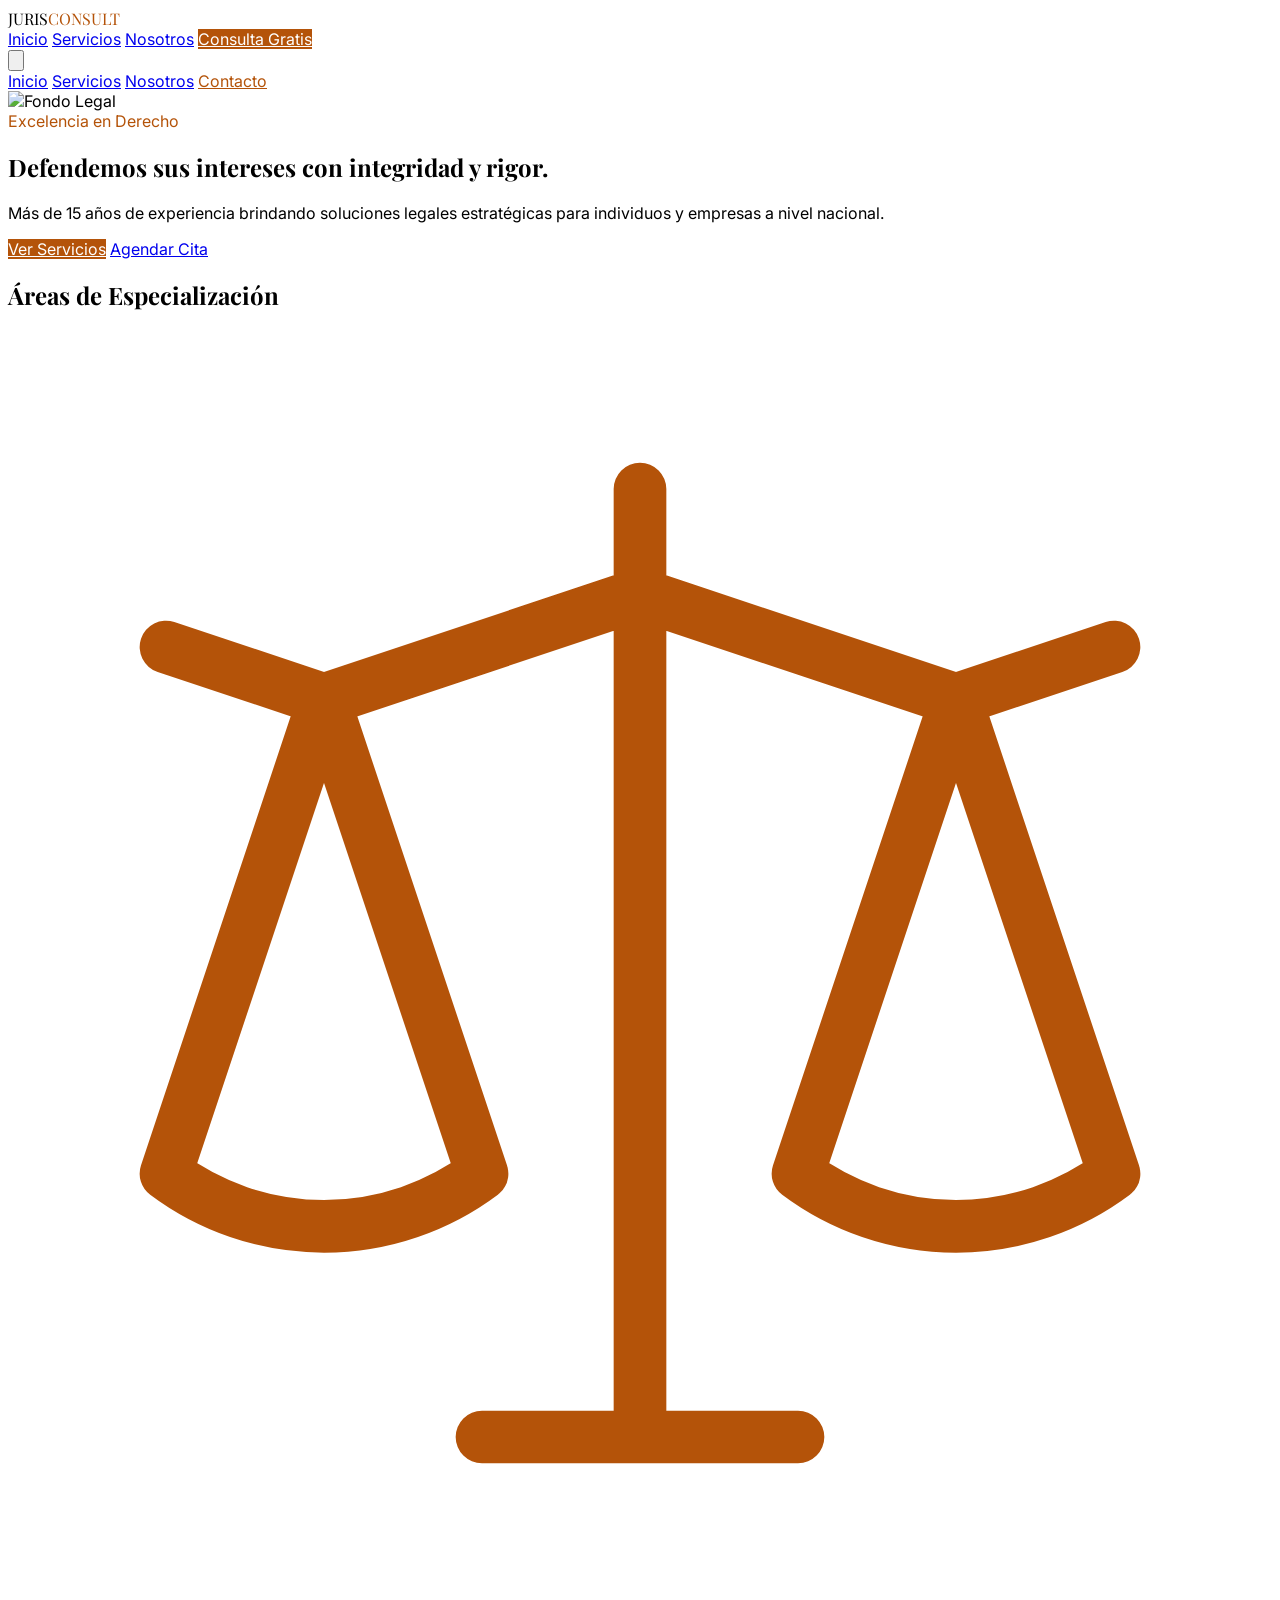
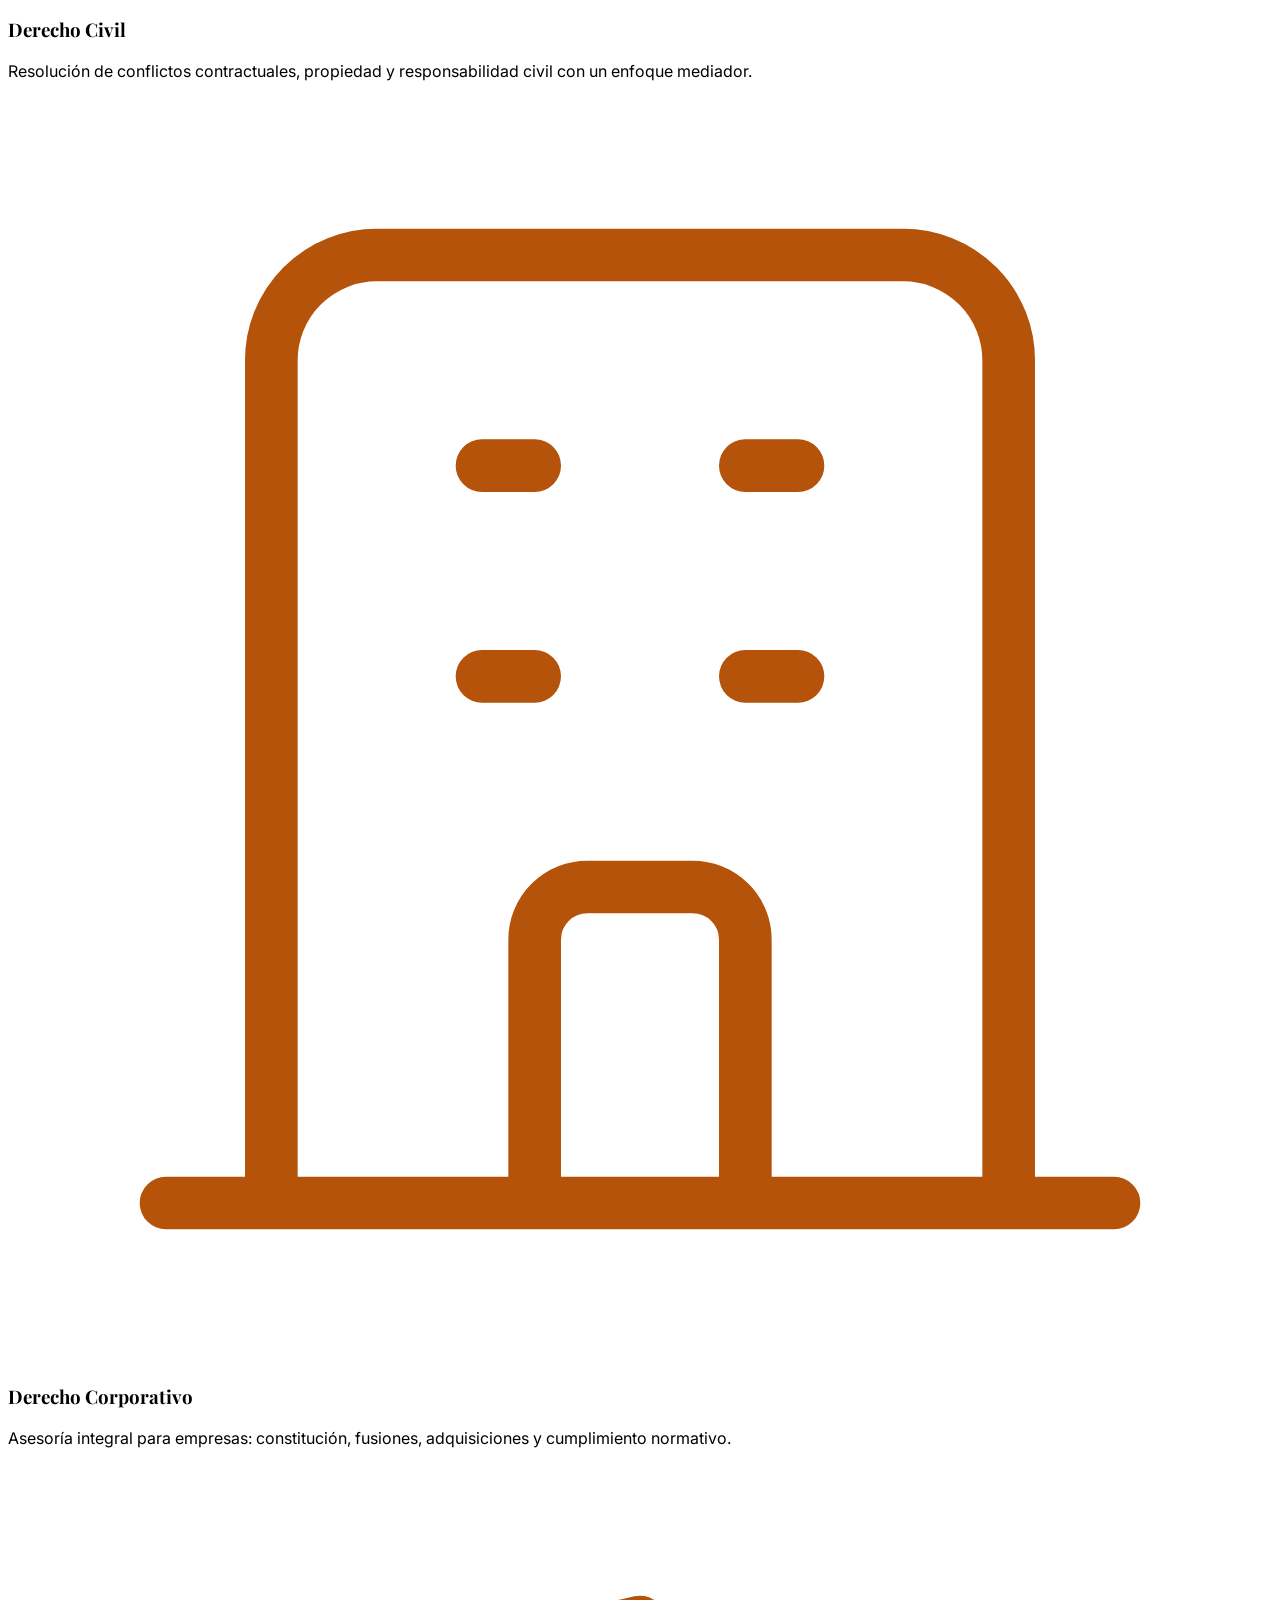
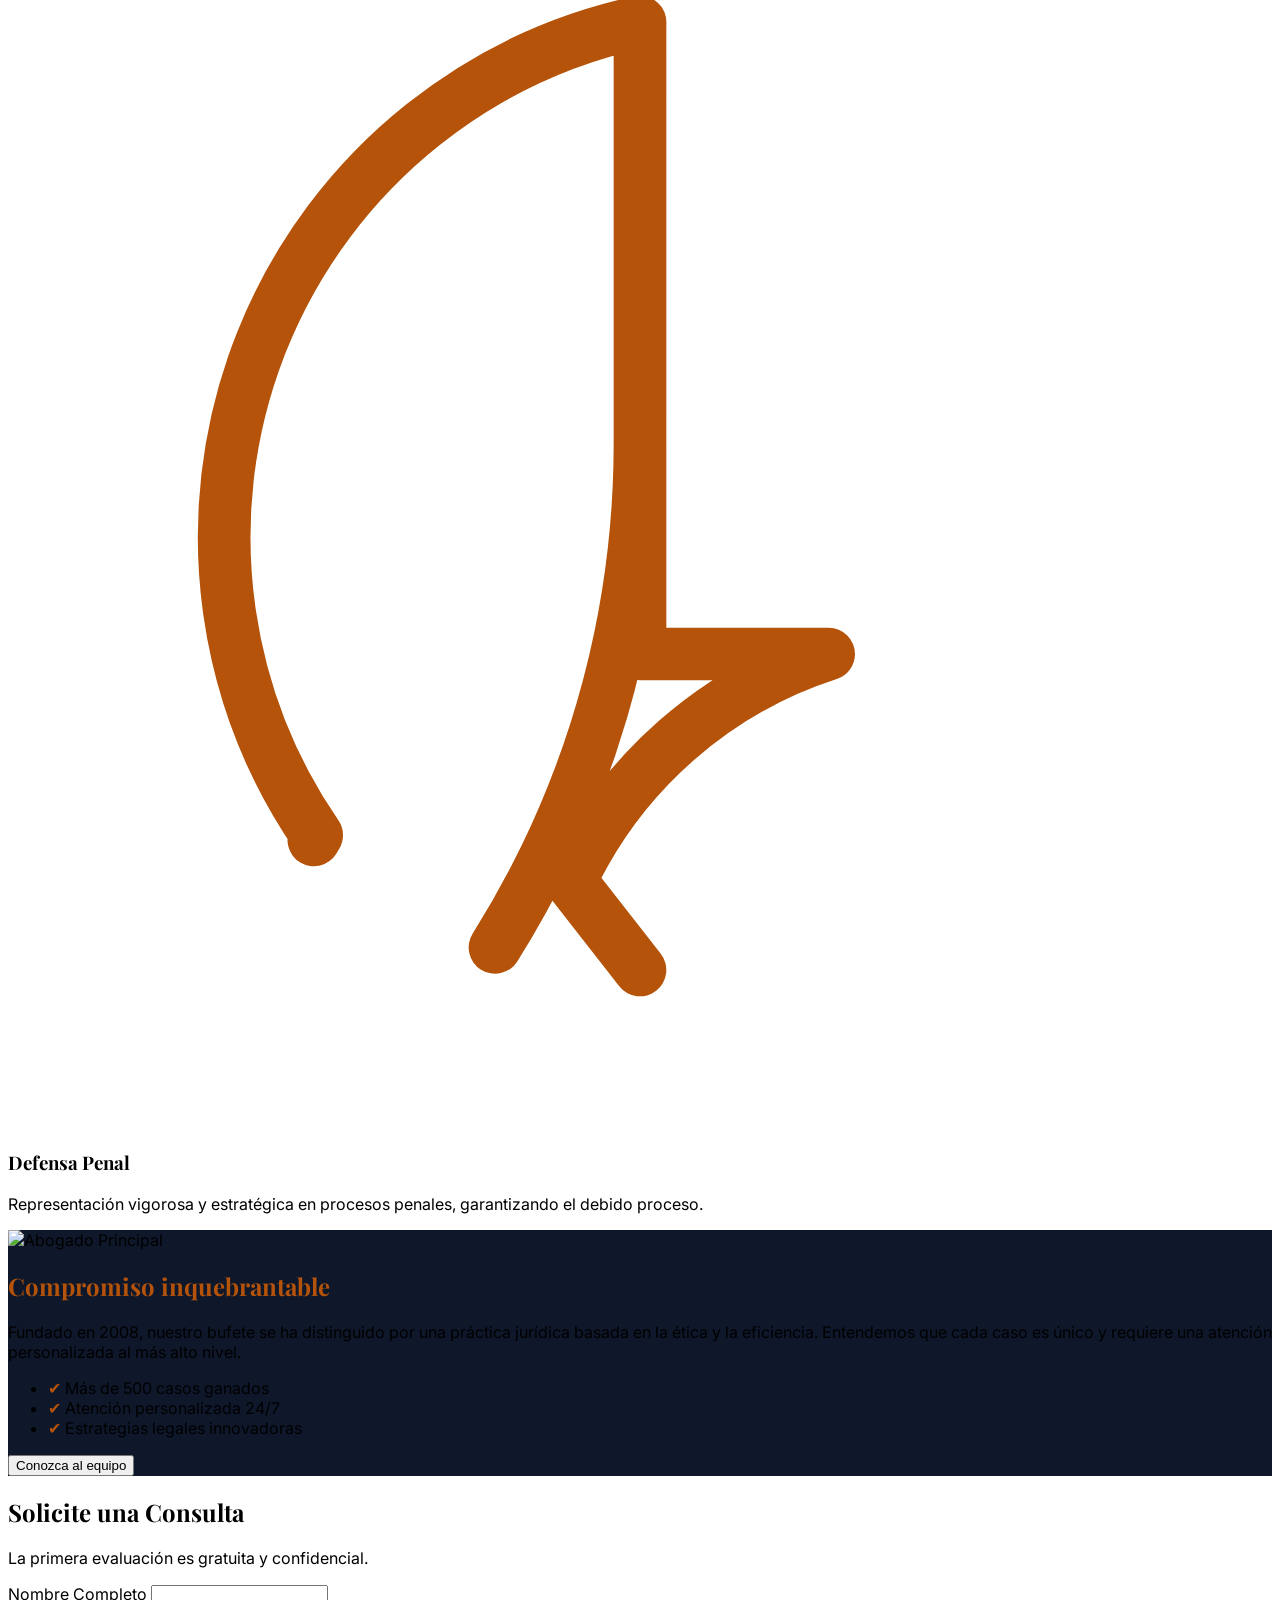
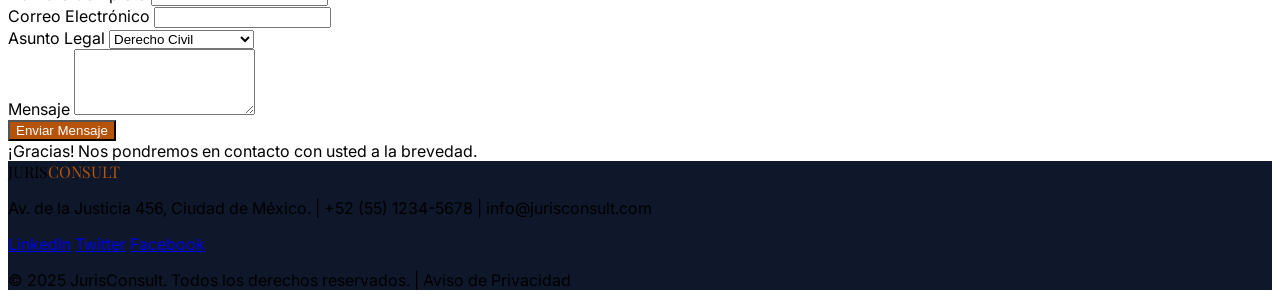
==== index.html @ 84e6ab0a "feat: add initial website for law firm with responsive design - Create homepage with hero section, s" ====
<!DOCTYPE html>
<html lang="es">
<head>
    <meta charset="UTF-8">
    <meta name="viewport" content="width=device-width, initial-scale=1.0">
    <title>JurisConsult - Bufete de Abogados</title>
    <script src="https://cdn.tailwindcss.com"></script>
    <link href="https://fonts.googleapis.com/css2?family=Playfair+Display:wght@400;700&family=Inter:wght@300;400;600&display=swap" rel="stylesheet">
    <style>
        :root {
            --primary: #0f172a;
            --accent: #b45309;
        }
        body {
            font-family: 'Inter', sans-serif;
            scroll-behavior: smooth;
        }
        h1, h2, h3, .font-serif {
            font-family: 'Playfair Display', serif;
        }
        .bg-navy { background-color: var(--primary); }
        .text-gold { color: var(--accent); }
        .border-gold { border-color: var(--accent); }
        .btn-gold {
            background-color: var(--accent);
            color: white;
            transition: all 0.3s ease;
        }
        .btn-gold:hover {
            background-color: #92400e;
            transform: translateY(-2px);
        }
        .nav-link {
            position: relative;
        }
        .nav-link::after {
            content: '';
            position: absolute;
            width: 0;
            height: 2px;
            bottom: -4px;
            left: 0;
            background-color: var(--accent);
            transition: width 0.3s ease;
        }
        .nav-link:hover::after {
            width: 100%;
        }
        .glass {
            background: rgba(255, 255, 255, 0.95);
            backdrop-filter: blur(10px);
        }
    </style>
</head>
<body class="bg-slate-50 text-slate-900">

    <!-- Navegación -->
    <nav class="fixed w-full z-50 glass shadow-sm border-b border-slate-200">
        <div class="max-w-7xl mx-auto px-4 sm:px-6 lg:px-8">
            <div class="flex justify-between h-20 items-center">
                <div class="flex-shrink-0 flex items-center">
                    <span class="text-2xl font-serif font-bold text-navy tracking-tight">JURIS<span class="text-gold">CONSULT</span></span>
                </div>
                <div class="hidden md:block">
                    <div class="ml-10 flex items-baseline space-x-8">
                        <a href="#inicio" class="nav-link text-navy font-semibold px-3 py-2 text-sm uppercase tracking-wider">Inicio</a>
                        <a href="#servicios" class="nav-link text-navy font-semibold px-3 py-2 text-sm uppercase tracking-wider">Servicios</a>
                        <a href="#nosotros" class="nav-link text-navy font-semibold px-3 py-2 text-sm uppercase tracking-wider">Nosotros</a>
                        <a href="#contacto" class="btn-gold px-6 py-2 rounded-sm text-sm font-bold uppercase tracking-widest shadow-lg">Consulta Gratis</a>
                    </div>
                </div>
                <div class="md:hidden">
                    <button id="mobile-menu-button" class="text-navy focus:outline-none">
                        <svg class="h-6 w-6" fill="none" viewBox="0 0 24 24" stroke="currentColor">
                            <path stroke-linecap="round" stroke-linejoin="round" stroke-width="2" d="4 6h16M4 12h16m-7 6h7" />
                        </svg>
                    </button>
                </div>
            </div>
        </div>
        <!-- Menú Móvil -->
        <div id="mobile-menu" class="hidden md:hidden bg-white border-t border-slate-200 px-4 py-4 space-y-2">
            <a href="#inicio" class="block px-3 py-2 text-navy font-semibold">Inicio</a>
            <a href="#servicios" class="block px-3 py-2 text-navy font-semibold">Servicios</a>
            <a href="#nosotros" class="block px-3 py-2 text-navy font-semibold">Nosotros</a>
            <a href="#contacto" class="block px-3 py-2 text-gold font-bold">Contacto</a>
        </div>
    </nav>

    <!-- Sección Hero -->
    <section id="inicio" class="relative h-screen flex items-center pt-20 overflow-hidden">
        <div class="absolute inset-0 z-0">
            <img src="https://images.unsplash.com/photo-1589829545856-d10d557cf95f?auto=format&fit=crop&q=80&w=2000" 
                 alt="Fondo Legal" class="w-full h-full object-cover opacity-20 grayscale">
            <div class="absolute inset-0 bg-gradient-to-r from-slate-50 via-slate-50 to-transparent"></div>
        </div>
        
        <div class="max-w-7xl mx-auto px-4 sm:px-6 lg:px-8 relative z-10">
            <div class="max-w-2xl">
                <span class="text-gold font-bold uppercase tracking-widest text-sm mb-4 block">Excelencia en Derecho</span>
                <h1 class="text-5xl md:text-7xl font-serif text-navy mb-6 leading-tight">Defendemos sus intereses con <span class="italic">integridad</span> y rigor.</h1>
                <p class="text-lg text-slate-600 mb-8 leading-relaxed">
                    Más de 15 años de experiencia brindando soluciones legales estratégicas para individuos y empresas a nivel nacional.
                </p>
                <div class="flex space-x-4">
                    <a href="#servicios" class="btn-gold px-8 py-4 rounded-sm font-bold shadow-xl">Ver Servicios</a>
                    <a href="#contacto" class="border border-navy text-navy px-8 py-4 rounded-sm font-bold hover:bg-navy hover:text-white transition-all">Agendar Cita</a>
                </div>
            </div>
        </div>
    </section>

    <!-- Sección de Servicios -->
    <section id="servicios" class="py-24 bg-white">
        <div class="max-w-7xl mx-auto px-4 sm:px-6 lg:px-8">
            <div class="text-center mb-20">
                <h2 class="text-4xl font-serif text-navy mb-4">Áreas de Especialización</h2>
                <div class="h-1 w-20 bg-gold mx-auto"></div>
            </div>

            <div class="grid md:grid-cols-3 gap-8">
                <!-- Servicio 1 -->
                <div class="p-8 border border-slate-100 hover:shadow-2xl transition-shadow bg-slate-50 group">
                    <div class="text-gold mb-6 group-hover:scale-110 transition-transform duration-300">
                        <svg class="w-12 h-12" fill="none" stroke="currentColor" viewBox="0 0 24 24"><path stroke-linecap="round" stroke-linejoin="round" stroke-width="1" d="M3 6l3 1m0 0l-3 9a5.002 5.002 0 006.001 0M6 7l3 9M6 7l6-2m6 2l3-1m-3 1l-3 9a5.002 5.002 0 006.001 0M18 7l3 9m-3-9l-6-2m0-2v2m0 16V5m0 16H9m3 0h3" /></svg>
                    </div>
                    <h3 class="text-xl font-serif font-bold text-navy mb-3">Derecho Civil</h3>
                    <p class="text-slate-600 leading-relaxed">Resolución de conflictos contractuales, propiedad y responsabilidad civil con un enfoque mediador.</p>
                </div>

                <!-- Servicio 2 -->
                <div class="p-8 border border-slate-100 hover:shadow-2xl transition-shadow bg-slate-50 group">
                    <div class="text-gold mb-6 group-hover:scale-110 transition-transform duration-300">
                        <svg class="w-12 h-12" fill="none" stroke="currentColor" viewBox="0 0 24 24"><path stroke-linecap="round" stroke-linejoin="round" stroke-width="1" d="M19 21V5a2 2 0 00-2-2H7a2 2 0 00-2 2v16m14 0h2m-2 0h-5m-9 0H3m2 0h5M9 7h1m-1 4h1m4-4h1m-1 4h1m-5 10v-5a1 1 0 011-1h2a1 1 0 011 1v5m-4 0h4" /></svg>
                    </div>
                    <h3 class="text-xl font-serif font-bold text-navy mb-3">Derecho Corporativo</h3>
                    <p class="text-slate-600 leading-relaxed">Asesoría integral para empresas: constitución, fusiones, adquisiciones y cumplimiento normativo.</p>
                </div>

                <!-- Servicio 3 -->
                <div class="p-8 border border-slate-100 hover:shadow-2xl transition-shadow bg-slate-50 group">
                    <div class="text-gold mb-6 group-hover:scale-110 transition-transform duration-300">
                        <svg class="w-12 h-12" fill="none" stroke="currentColor" viewBox="0 0 24 24"><path stroke-linecap="round" stroke-linejoin="round" stroke-width="1" d="M12 11c0 3.517-1.009 6.799-2.753 9.571m-3.44-2.04l.054-.09A10.003 10.003 0 0112 3v12m0 0h3.582a8.217 8.217 0 00-4.902 4.31L12 21" /></svg>
                    </div>
                    <h3 class="text-xl font-serif font-bold text-navy mb-3">Defensa Penal</h3>
                    <p class="text-slate-600 leading-relaxed">Representación vigorosa y estratégica en procesos penales, garantizando el debido proceso.</p>
                </div>
            </div>
        </div>
    </section>

    <!-- Sección Nosotros -->
    <section id="nosotros" class="py-24 bg-navy text-white overflow-hidden">
        <div class="max-w-7xl mx-auto px-4 sm:px-6 lg:px-8">
            <div class="flex flex-col md:flex-row items-center gap-16">
                <div class="md:w-1/2 relative">
                    <div class="absolute -top-4 -left-4 w-32 h-32 border-t-2 border-l-2 border-gold z-0"></div>
                    <img src="https://images.unsplash.com/photo-1560250097-0b93528c311a?auto=format&fit=crop&q=80&w=800" 
                         alt="Abogado Principal" class="relative z-10 w-full rounded-sm grayscale hover:grayscale-0 transition-all duration-700 shadow-2xl">
                    <div class="absolute -bottom-4 -right-4 w-32 h-32 border-b-2 border-r-2 border-gold z-0"></div>
                </div>
                <div class="md:w-1/2">
                    <h2 class="text-4xl font-serif mb-6 italic text-gold">Compromiso inquebrantable</h2>
                    <p class="text-lg text-slate-300 mb-6 leading-relaxed">
                        Fundado en 2008, nuestro bufete se ha distinguido por una práctica jurídica basada en la ética y la eficiencia. Entendemos que cada caso es único y requiere una atención personalizada al más alto nivel.
                    </p>
                    <ul class="space-y-4 mb-8">
                        <li class="flex items-center space-x-3">
                            <span class="text-gold">✔</span>
                            <span>Más de 500 casos ganados</span>
                        </li>
                        <li class="flex items-center space-x-3">
                            <span class="text-gold">✔</span>
                            <span>Atención personalizada 24/7</span>
                        </li>
                        <li class="flex items-center space-x-3">
                            <span class="text-gold">✔</span>
                            <span>Estrategias legales innovadoras</span>
                        </li>
                    </ul>
                    <button class="bg-gold text-white px-10 py-4 font-bold tracking-widest uppercase text-sm hover:bg-white hover:text-navy transition-colors">Conozca al equipo</button>
                </div>
            </div>
        </div>
    </section>

    <!-- Sección Contacto -->
    <section id="contacto" class="py-24 bg-slate-50">
        <div class="max-w-4xl mx-auto px-4 sm:px-6 lg:px-8">
            <div class="bg-white p-10 md:p-16 shadow-2xl rounded-sm border-t-4 border-gold">
                <div class="text-center mb-12">
                    <h2 class="text-3xl font-serif text-navy mb-2">Solicite una Consulta</h2>
                    <p class="text-slate-500 italic">La primera evaluación es gratuita y confidencial.</p>
                </div>
                <form id="contact-form" class="space-y-6">
                    <div class="grid md:grid-cols-2 gap-6">
                        <div>
                            <label class="block text-xs font-bold uppercase tracking-widest text-navy mb-2">Nombre Completo</label>
                            <input type="text" required class="w-full bg-slate-50 border-b border-slate-300 py-3 px-4 focus:outline-none focus:border-gold transition-colors">
                        </div>
                        <div>
                            <label class="block text-xs font-bold uppercase tracking-widest text-navy mb-2">Correo Electrónico</label>
                            <input type="email" required class="w-full bg-slate-50 border-b border-slate-300 py-3 px-4 focus:outline-none focus:border-gold transition-colors">
                        </div>
                    </div>
                    <div>
                        <label class="block text-xs font-bold uppercase tracking-widest text-navy mb-2">Asunto Legal</label>
                        <select class="w-full bg-slate-50 border-b border-slate-300 py-3 px-4 focus:outline-none focus:border-gold transition-colors appearance-none">
                            <option>Derecho Civil</option>
                            <option>Derecho Corporativo</option>
                            <option>Derecho Penal</option>
                            <option>Otros</option>
                        </select>
                    </div>
                    <div>
                        <label class="block text-xs font-bold uppercase tracking-widest text-navy mb-2">Mensaje</label>
                        <textarea rows="4" class="w-full bg-slate-50 border-b border-slate-300 py-3 px-4 focus:outline-none focus:border-gold transition-colors"></textarea>
                    </div>
                    <div class="text-center">
                        <button type="submit" class="btn-gold w-full md:w-auto px-12 py-4 font-bold uppercase tracking-widest">Enviar Mensaje</button>
                    </div>
                </form>
                <div id="success-msg" class="hidden mt-6 p-4 bg-green-50 text-green-700 text-center rounded">
                    ¡Gracias! Nos pondremos en contacto con usted a la brevedad.
                </div>
            </div>
        </div>
    </section>

    <!-- Footer -->
    <footer class="bg-navy py-12 border-t border-slate-800">
        <div class="max-w-7xl mx-auto px-4 sm:px-6 lg:px-8 text-center">
            <span class="text-xl font-serif font-bold text-white tracking-tight mb-4 block">JURIS<span class="text-gold">CONSULT</span></span>
            <p class="text-slate-500 text-sm mb-6">
                Av. de la Justicia 456, Ciudad de México. | +52 (55) 1234-5678 | info@jurisconsult.com
            </p>
            <div class="flex justify-center space-x-6 mb-8 text-slate-400">
                <a href="#" class="hover:text-gold transition-colors">LinkedIn</a>
                <a href="#" class="hover:text-gold transition-colors">Twitter</a>
                <a href="#" class="hover:text-gold transition-colors">Facebook</a>
            </div>
            <p class="text-slate-600 text-xs uppercase tracking-widest">
                © 2025 JurisConsult. Todos los derechos reservados. | Aviso de Privacidad
            </p>
        </div>
    </footer>

    <script>
        // Toggle menú móvil
        const btn = document.getElementById('mobile-menu-button');
        const menu = document.getElementById('mobile-menu');

        btn.addEventListener('click', () => {
            menu.classList.toggle('hidden');
        });

        // Simulación de envío de formulario
        document.getElementById('contact-form').addEventListener('submit', function(e) {
            e.preventDefault();
            this.classList.add('hidden');
            document.getElementById('success-msg').classList.remove('hidden');
        });

        // Cerrar menú móvil al hacer click en enlace
        document.querySelectorAll('#mobile-menu a').forEach(link => {
            link.addEventListener('click', () => {
                menu.classList.add('hidden');
            });
        });
    </script>
</body>
</html>
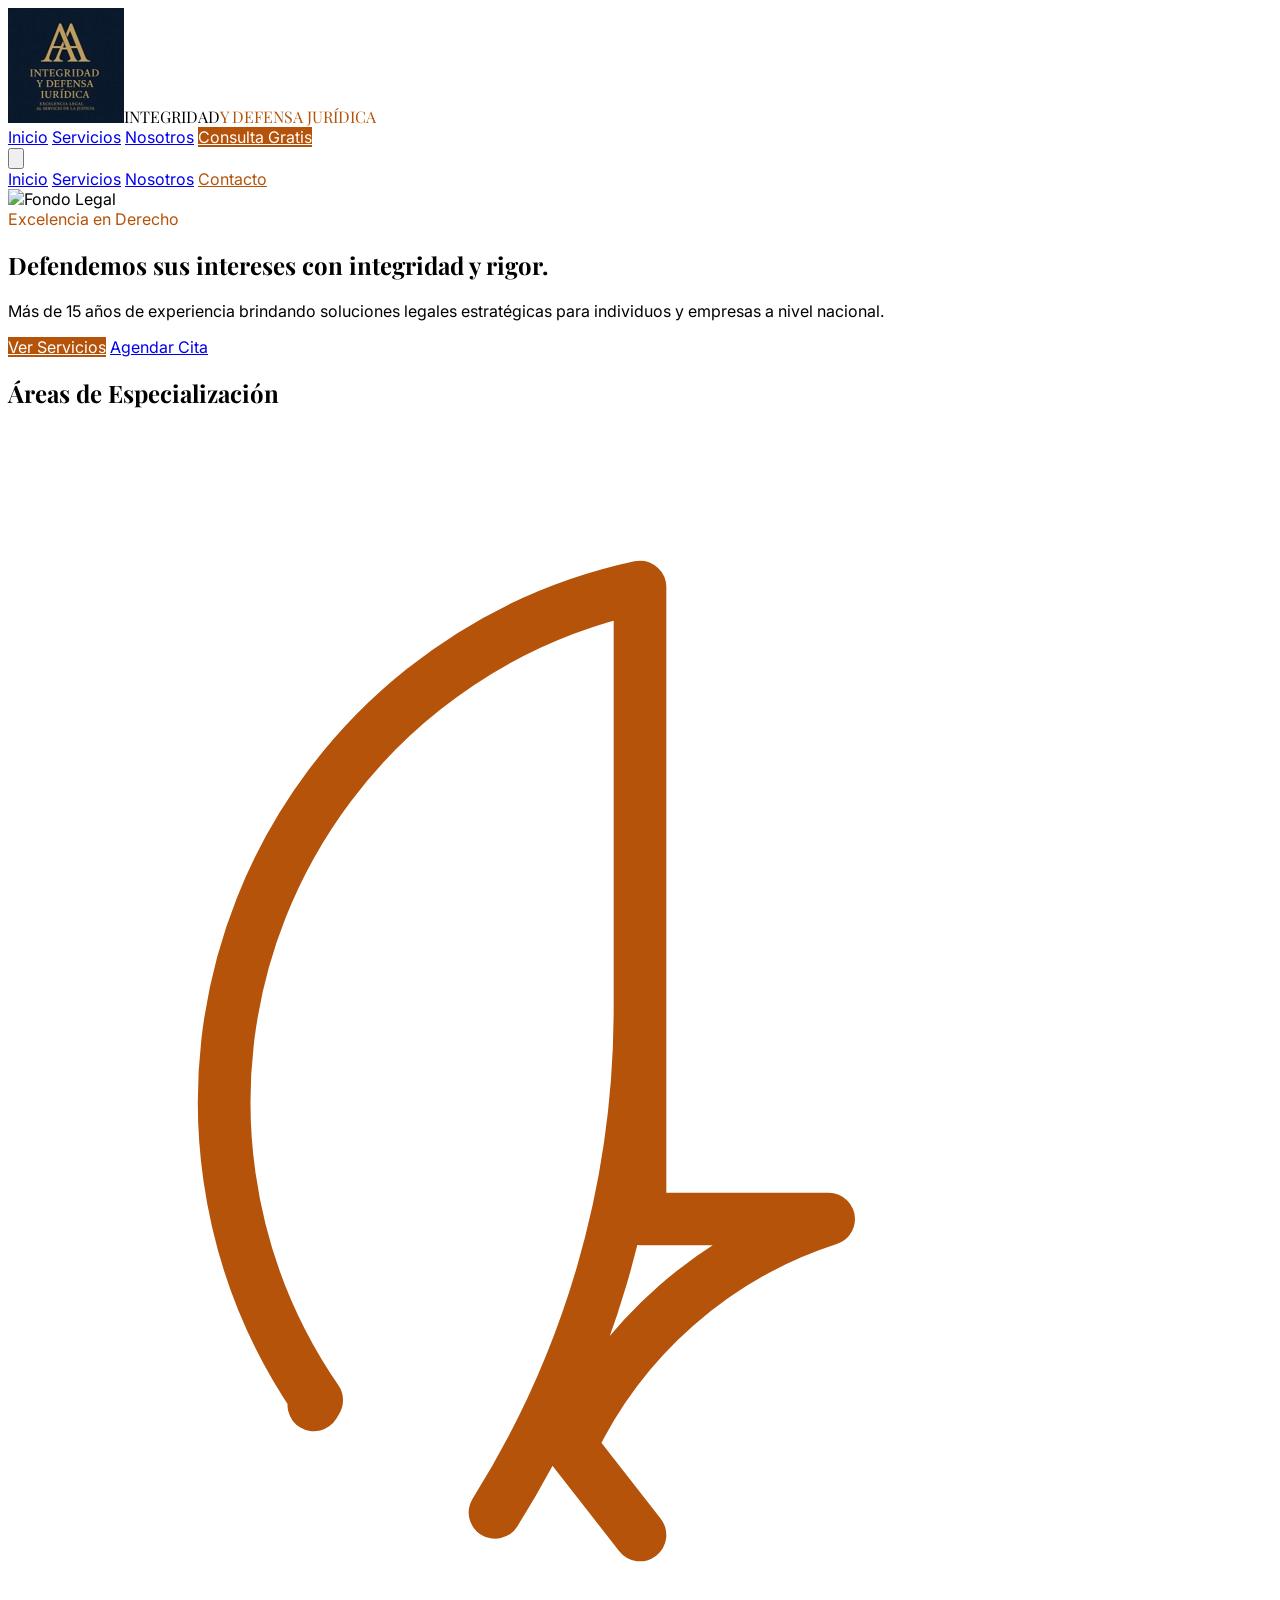
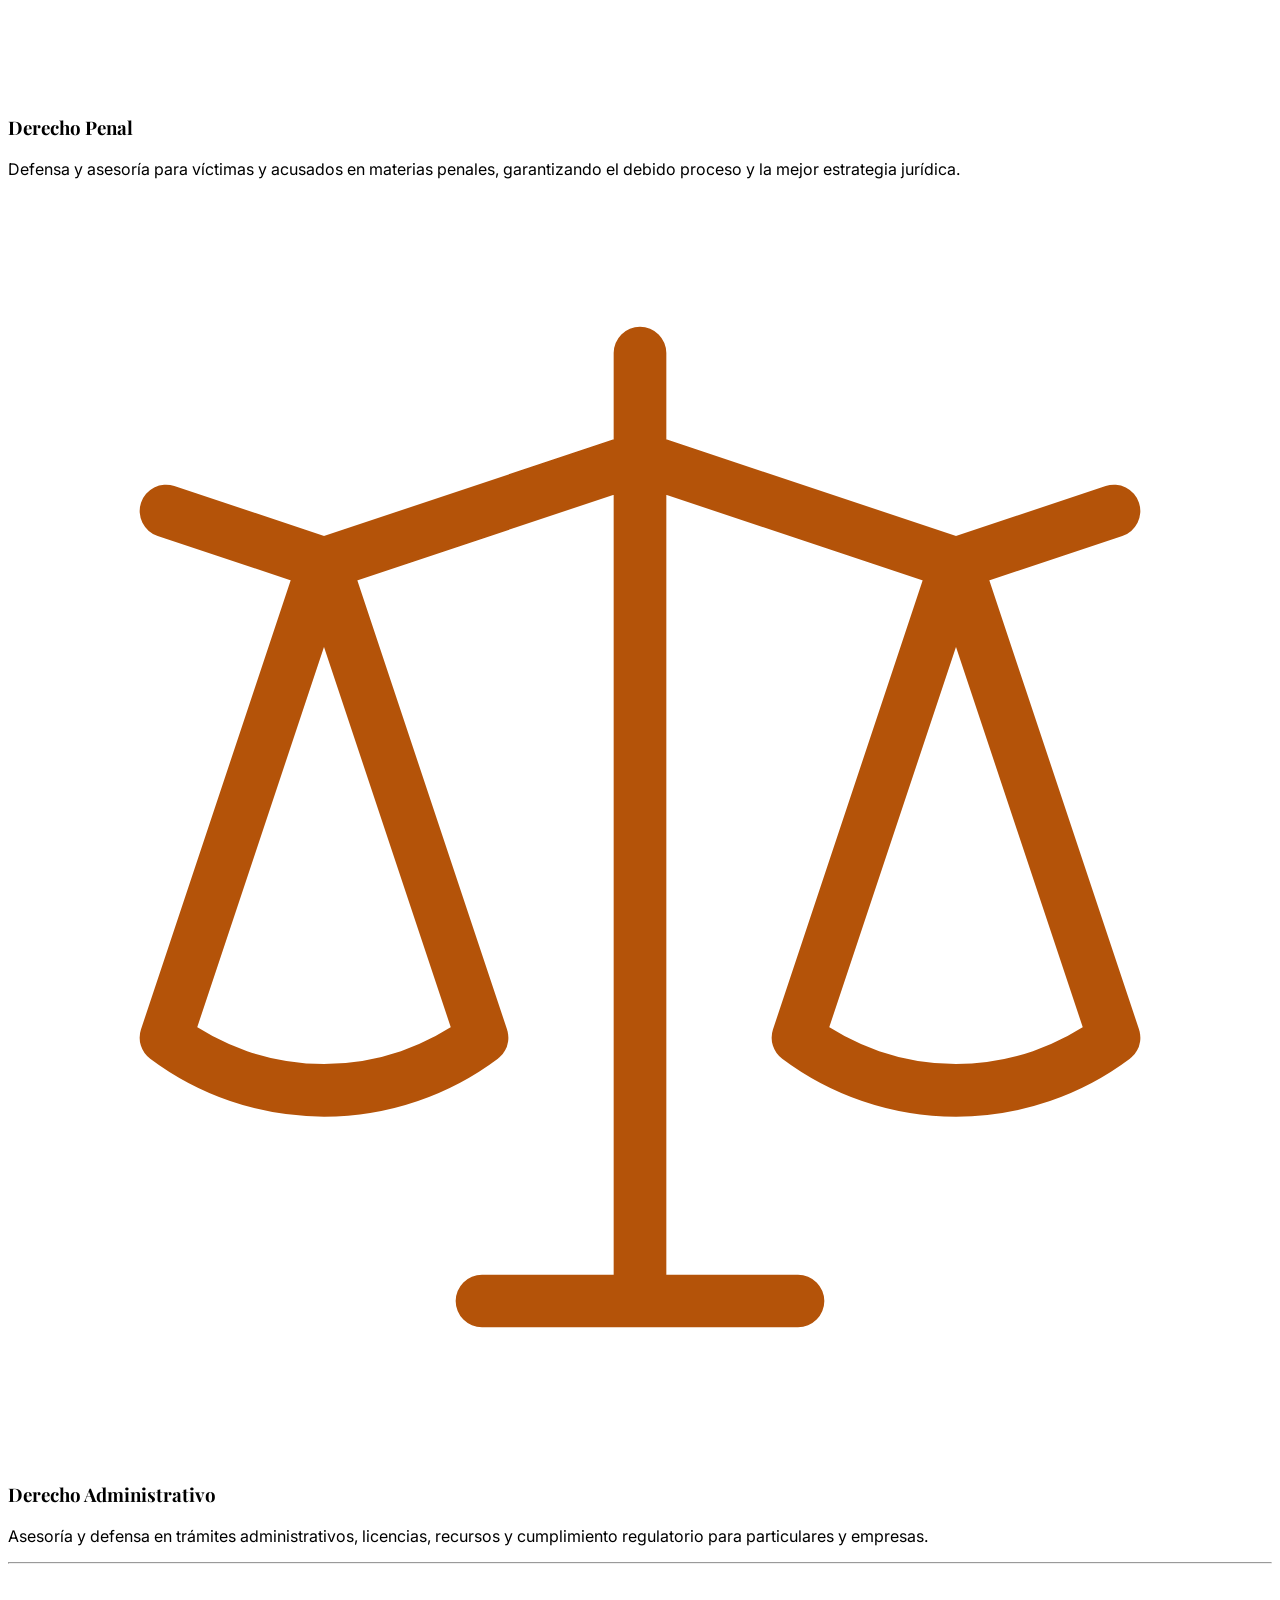
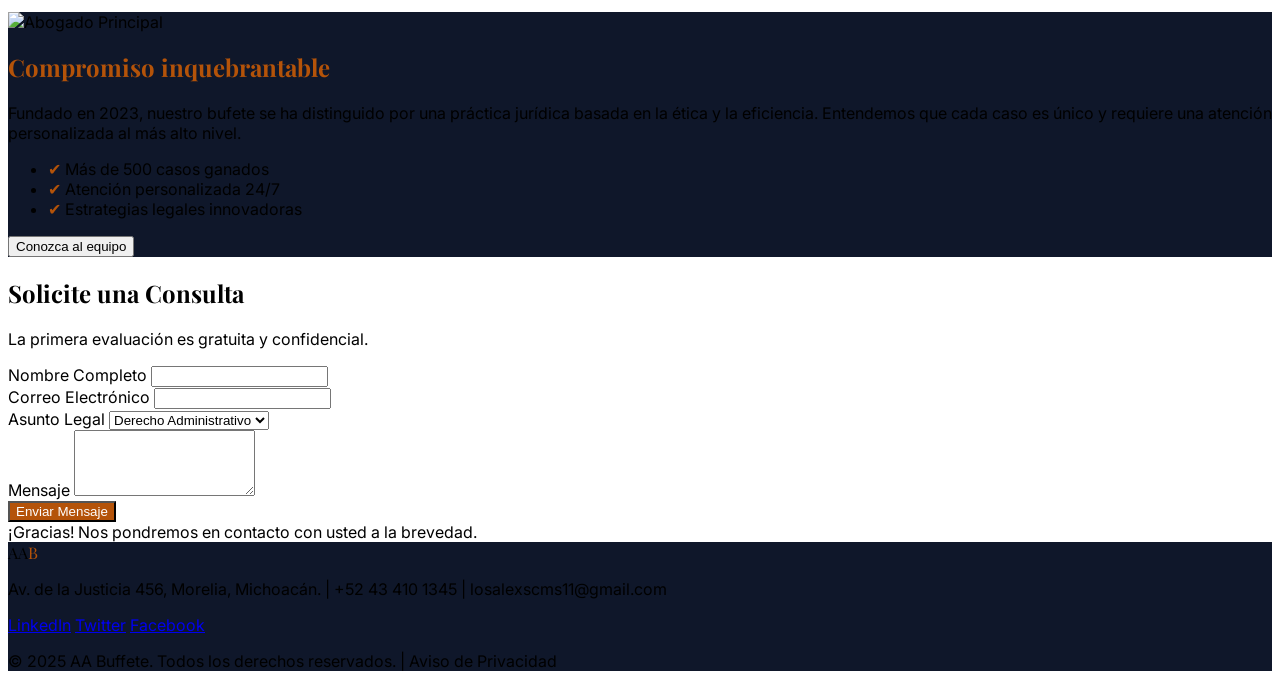
==== commit 911ed58a: "feat: Initialize website structure with dedicated CSS, JavaScript, new branding, and a thank you pag" ====
--- a/index.html
+++ b/index.html
@@ -1,57 +1,18 @@
 <!DOCTYPE html>
 <html lang="es">
+
 <head>
     <meta charset="UTF-8">
     <meta name="viewport" content="width=device-width, initial-scale=1.0">
-    <title>JurisConsult - Bufete de Abogados</title>
+    <title>Integridad y Defensa Jurídica - Bufete de Abogados</title>
     <script src="https://cdn.tailwindcss.com"></script>
-    <link href="https://fonts.googleapis.com/css2?family=Playfair+Display:wght@400;700&family=Inter:wght@300;400;600&display=swap" rel="stylesheet">
-    <style>
-        :root {
-            --primary: #0f172a;
-            --accent: #b45309;
-        }
-        body {
-            font-family: 'Inter', sans-serif;
-            scroll-behavior: smooth;
-        }
-        h1, h2, h3, .font-serif {
-            font-family: 'Playfair Display', serif;
-        }
-        .bg-navy { background-color: var(--primary); }
-        .text-gold { color: var(--accent); }
-        .border-gold { border-color: var(--accent); }
-        .btn-gold {
-            background-color: var(--accent);
-            color: white;
-            transition: all 0.3s ease;
-        }
-        .btn-gold:hover {
-            background-color: #92400e;
-            transform: translateY(-2px);
-        }
-        .nav-link {
-            position: relative;
-        }
-        .nav-link::after {
-            content: '';
-            position: absolute;
-            width: 0;
-            height: 2px;
-            bottom: -4px;
-            left: 0;
-            background-color: var(--accent);
-            transition: width 0.3s ease;
-        }
-        .nav-link:hover::after {
-            width: 100%;
-        }
-        .glass {
-            background: rgba(255, 255, 255, 0.95);
-            backdrop-filter: blur(10px);
-        }
+    <link
+        href="https://fonts.googleapis.com/css2?family=Playfair+Display:wght@400;700&family=Inter:wght@300;400;600&display=swap"
+        rel="stylesheet">
+    <link rel="stylesheet" href="style.css">
     </style>
 </head>
+
 <body class="bg-slate-50 text-slate-900">
 
     <!-- Navegación -->
@@ -59,20 +20,28 @@
         <div class="max-w-7xl mx-auto px-4 sm:px-6 lg:px-8">
             <div class="flex justify-between h-20 items-center">
                 <div class="flex-shrink-0 flex items-center">
-                    <span class="text-2xl font-serif font-bold text-navy tracking-tight">JURIS<span class="text-gold">CONSULT</span></span>
+                    <img src="public/logoAA.jpg" alt="Logo" class="h-16 mr-2 inline-block"><span
+                        class="text-2xl font-serif font-bold text-navy tracking-wider">INTEGRIDAD<span
+                            class="text-gold">Y DEFENSA JURÍDICA</span></span>
                 </div>
                 <div class="hidden md:block">
                     <div class="ml-10 flex items-baseline space-x-8">
-                        <a href="#inicio" class="nav-link text-navy font-semibold px-3 py-2 text-sm uppercase tracking-wider">Inicio</a>
-                        <a href="#servicios" class="nav-link text-navy font-semibold px-3 py-2 text-sm uppercase tracking-wider">Servicios</a>
-                        <a href="#nosotros" class="nav-link text-navy font-semibold px-3 py-2 text-sm uppercase tracking-wider">Nosotros</a>
-                        <a href="#contacto" class="btn-gold px-6 py-2 rounded-sm text-sm font-bold uppercase tracking-widest shadow-lg">Consulta Gratis</a>
+                        <a href="#inicio"
+                            class="nav-link text-navy font-semibold px-3 py-2 text-sm uppercase tracking-wider">Inicio</a>
+                        <a href="#servicios"
+                            class="nav-link text-navy font-semibold px-3 py-2 text-sm uppercase tracking-wider">Servicios</a>
+                        <a href="#nosotros"
+                            class="nav-link text-navy font-semibold px-3 py-2 text-sm uppercase tracking-wider">Nosotros</a>
+                        <a href="#contacto"
+                            class="btn-gold px-6 py-2 rounded-sm text-sm font-bold uppercase tracking-widest shadow-lg">Consulta
+                            Gratis</a>
                     </div>
                 </div>
                 <div class="md:hidden">
                     <button id="mobile-menu-button" class="text-navy focus:outline-none">
                         <svg class="h-6 w-6" fill="none" viewBox="0 0 24 24" stroke="currentColor">
-                            <path stroke-linecap="round" stroke-linejoin="round" stroke-width="2" d="4 6h16M4 12h16m-7 6h7" />
+                            <path stroke-linecap="round" stroke-linejoin="round" stroke-width="2"
+                                d="4 6h16M4 12h16m-7 6h7" />
                         </svg>
                     </button>
                 </div>
@@ -90,21 +59,27 @@
     <!-- Sección Hero -->
     <section id="inicio" class="relative h-screen flex items-center pt-20 overflow-hidden">
         <div class="absolute inset-0 z-0">
-            <img src="https://images.unsplash.com/photo-1589829545856-d10d557cf95f?auto=format&fit=crop&q=80&w=2000" 
-                 alt="Fondo Legal" class="w-full h-full object-cover opacity-20 grayscale">
+            <img src="https://images.unsplash.com/photo-1589829545856-d10d557cf95f?auto=format&fit=crop&q=80&w=2000"
+                alt="Fondo Legal" class="w-full h-full object-cover opacity-20 grayscale">
             <div class="absolute inset-0 bg-gradient-to-r from-slate-50 via-slate-50 to-transparent"></div>
         </div>
-        
+
         <div class="max-w-7xl mx-auto px-4 sm:px-6 lg:px-8 relative z-10">
             <div class="max-w-2xl">
-                <span class="text-gold font-bold uppercase tracking-widest text-sm mb-4 block">Excelencia en Derecho</span>
-                <h1 class="text-5xl md:text-7xl font-serif text-navy mb-6 leading-tight">Defendemos sus intereses con <span class="italic">integridad</span> y rigor.</h1>
+                <span class="text-gold font-bold uppercase tracking-widest text-sm mb-4 block">Excelencia en
+                    Derecho</span>
+                <h1 class="text-5xl md:text-7xl font-serif text-navy mb-6 leading-tight">Defendemos sus intereses con
+                    <span class="italic">integridad</span> y rigor.
+                </h1>
                 <p class="text-lg text-slate-600 mb-8 leading-relaxed">
-                    Más de 15 años de experiencia brindando soluciones legales estratégicas para individuos y empresas a nivel nacional.
+                    Más de 15 años de experiencia brindando soluciones legales estratégicas para individuos y empresas a
+                    nivel nacional.
                 </p>
                 <div class="flex space-x-4">
                     <a href="#servicios" class="btn-gold px-8 py-4 rounded-sm font-bold shadow-xl">Ver Servicios</a>
-                    <a href="#contacto" class="border border-navy text-navy px-8 py-4 rounded-sm font-bold hover:bg-navy hover:text-white transition-all">Agendar Cita</a>
+                    <a href="#contacto"
+                        class="border border-navy text-navy px-8 py-4 rounded-sm font-bold hover:bg-navy hover:text-white transition-all">Agendar
+                        Cita</a>
                 </div>
             </div>
         </div>
@@ -118,35 +93,38 @@
                 <div class="h-1 w-20 bg-gold mx-auto"></div>
             </div>
 
-            <div class="grid md:grid-cols-3 gap-8">
-                <!-- Servicio 1 -->
+            <div class="grid md:grid-cols-2 gap-8">
+                <!-- Servicio: Derecho Penal -->
                 <div class="p-8 border border-slate-100 hover:shadow-2xl transition-shadow bg-slate-50 group">
                     <div class="text-gold mb-6 group-hover:scale-110 transition-transform duration-300">
-                        <svg class="w-12 h-12" fill="none" stroke="currentColor" viewBox="0 0 24 24"><path stroke-linecap="round" stroke-linejoin="round" stroke-width="1" d="M3 6l3 1m0 0l-3 9a5.002 5.002 0 006.001 0M6 7l3 9M6 7l6-2m6 2l3-1m-3 1l-3 9a5.002 5.002 0 006.001 0M18 7l3 9m-3-9l-6-2m0-2v2m0 16V5m0 16H9m3 0h3" /></svg>
-                    </div>
-                    <h3 class="text-xl font-serif font-bold text-navy mb-3">Derecho Civil</h3>
-                    <p class="text-slate-600 leading-relaxed">Resolución de conflictos contractuales, propiedad y responsabilidad civil con un enfoque mediador.</p>
-                </div>
-
-                <!-- Servicio 2 -->
+                        <svg class="w-12 h-12" fill="none" stroke="currentColor" viewBox="0 0 24 24">
+                            <path stroke-linecap="round" stroke-linejoin="round" stroke-width="1"
+                                d="M12 11c0 3.517-1.009 6.799-2.753 9.571m-3.44-2.04l.054-.09A10.003 10.003 0 0112 3v12m0 0h3.582a8.217 8.217 0 00-4.902 4.31L12 21" />
+                        </svg>
+                    </div>
+                    <h3 class="text-xl font-serif font-bold text-navy mb-3">Derecho Penal</h3>
+                    <p class="text-slate-600 leading-relaxed">Defensa y asesoría para víctimas y acusados en materias
+                        penales, garantizando el debido proceso y la mejor estrategia jurídica.</p>
+                </div>
+                <!-- Servicio: Derecho Administrativo -->
                 <div class="p-8 border border-slate-100 hover:shadow-2xl transition-shadow bg-slate-50 group">
                     <div class="text-gold mb-6 group-hover:scale-110 transition-transform duration-300">
-                        <svg class="w-12 h-12" fill="none" stroke="currentColor" viewBox="0 0 24 24"><path stroke-linecap="round" stroke-linejoin="round" stroke-width="1" d="M19 21V5a2 2 0 00-2-2H7a2 2 0 00-2 2v16m14 0h2m-2 0h-5m-9 0H3m2 0h5M9 7h1m-1 4h1m4-4h1m-1 4h1m-5 10v-5a1 1 0 011-1h2a1 1 0 011 1v5m-4 0h4" /></svg>
-                    </div>
-                    <h3 class="text-xl font-serif font-bold text-navy mb-3">Derecho Corporativo</h3>
-                    <p class="text-slate-600 leading-relaxed">Asesoría integral para empresas: constitución, fusiones, adquisiciones y cumplimiento normativo.</p>
-                </div>
-
-                <!-- Servicio 3 -->
-                <div class="p-8 border border-slate-100 hover:shadow-2xl transition-shadow bg-slate-50 group">
-                    <div class="text-gold mb-6 group-hover:scale-110 transition-transform duration-300">
-                        <svg class="w-12 h-12" fill="none" stroke="currentColor" viewBox="0 0 24 24"><path stroke-linecap="round" stroke-linejoin="round" stroke-width="1" d="M12 11c0 3.517-1.009 6.799-2.753 9.571m-3.44-2.04l.054-.09A10.003 10.003 0 0112 3v12m0 0h3.582a8.217 8.217 0 00-4.902 4.31L12 21" /></svg>
-                    </div>
-                    <h3 class="text-xl font-serif font-bold text-navy mb-3">Defensa Penal</h3>
-                    <p class="text-slate-600 leading-relaxed">Representación vigorosa y estratégica en procesos penales, garantizando el debido proceso.</p>
-                </div>
-            </div>
-        </div>
+                        <svg class="w-12 h-12" fill="none" stroke="currentColor" viewBox="0 0 24 24">
+                            <path stroke-linecap="round" stroke-linejoin="round" stroke-width="1"
+                                d="M3 6l3 1m0 0l-3 9a5.002 5.002 0 006.001 0M6 7l3 9M6 7l6-2m6 2l3-1m-3 1l-3 9a5.002 5.002 0 006.001 0M18 7l3 9m-3-9l-6-2m0-2v2m0 16V5m0 16H9m3 0h3" />
+                        </svg>
+                    </div>
+                    <h3 class="text-xl font-serif font-bold text-navy mb-3">Derecho Administrativo</h3>
+                    <p class="text-slate-600 leading-relaxed">Asesoría y defensa en trámites administrativos, licencias,
+                        recursos y cumplimiento regulatorio para particulares y empresas.</p>
+                </div>
+            </div>
+
+        </div>
+        <hr>
+        <br>
+        <br>
+
     </section>
 
     <!-- Sección Nosotros -->
@@ -155,14 +133,17 @@
             <div class="flex flex-col md:flex-row items-center gap-16">
                 <div class="md:w-1/2 relative">
                     <div class="absolute -top-4 -left-4 w-32 h-32 border-t-2 border-l-2 border-gold z-0"></div>
-                    <img src="https://images.unsplash.com/photo-1560250097-0b93528c311a?auto=format&fit=crop&q=80&w=800" 
-                         alt="Abogado Principal" class="relative z-10 w-full rounded-sm grayscale hover:grayscale-0 transition-all duration-700 shadow-2xl">
+                    <img src="https://images.unsplash.com/photo-1560250097-0b93528c311a?auto=format&fit=crop&q=80&w=800"
+                        alt="Abogado Principal"
+                        class="relative z-10 w-full rounded-sm grayscale hover:grayscale-0 transition-all duration-700 shadow-2xl">
                     <div class="absolute -bottom-4 -right-4 w-32 h-32 border-b-2 border-r-2 border-gold z-0"></div>
                 </div>
                 <div class="md:w-1/2">
                     <h2 class="text-4xl font-serif mb-6 italic text-gold">Compromiso inquebrantable</h2>
                     <p class="text-lg text-slate-300 mb-6 leading-relaxed">
-                        Fundado en 2008, nuestro bufete se ha distinguido por una práctica jurídica basada en la ética y la eficiencia. Entendemos que cada caso es único y requiere una atención personalizada al más alto nivel.
+                        Fundado en 2023, nuestro bufete se ha distinguido por una práctica jurídica basada en la ética y
+                        la eficiencia. Entendemos que cada caso es único y requiere una atención personalizada al más
+                        alto nivel.
                     </p>
                     <ul class="space-y-4 mb-8">
                         <li class="flex items-center space-x-3">
@@ -178,7 +159,9 @@
                             <span>Estrategias legales innovadoras</span>
                         </li>
                     </ul>
-                    <button class="bg-gold text-white px-10 py-4 font-bold tracking-widest uppercase text-sm hover:bg-white hover:text-navy transition-colors">Conozca al equipo</button>
+                    <button
+                        class="bg-gold text-white px-10 py-4 font-bold tracking-widest uppercase text-sm hover:bg-white hover:text-navy transition-colors">Conozca
+                        al equipo</button>
                 </div>
             </div>
         </div>
@@ -192,32 +175,40 @@
                     <h2 class="text-3xl font-serif text-navy mb-2">Solicite una Consulta</h2>
                     <p class="text-slate-500 italic">La primera evaluación es gratuita y confidencial.</p>
                 </div>
-                <form id="contact-form" class="space-y-6">
+                <form id="contact-form" action="https://formspree.io/f/xdaaojvr" method="POST" class="space-y-6">
                     <div class="grid md:grid-cols-2 gap-6">
                         <div>
-                            <label class="block text-xs font-bold uppercase tracking-widest text-navy mb-2">Nombre Completo</label>
-                            <input type="text" required class="w-full bg-slate-50 border-b border-slate-300 py-3 px-4 focus:outline-none focus:border-gold transition-colors">
+                            <label class="block text-xs font-bold uppercase tracking-widest text-navy mb-2">Nombre
+                                Completo</label>
+                            <input type="text" name="name" required
+                                class="w-full bg-slate-50 border-b border-slate-300 py-3 px-4 focus:outline-none focus:border-gold transition-colors">
                         </div>
                         <div>
-                            <label class="block text-xs font-bold uppercase tracking-widest text-navy mb-2">Correo Electrónico</label>
-                            <input type="email" required class="w-full bg-slate-50 border-b border-slate-300 py-3 px-4 focus:outline-none focus:border-gold transition-colors">
+                            <label class="block text-xs font-bold uppercase tracking-widest text-navy mb-2">Correo
+                                Electrónico</label>
+                            <input type="email" name="email" required
+                                class="w-full bg-slate-50 border-b border-slate-300 py-3 px-4 focus:outline-none focus:border-gold transition-colors">
                         </div>
                     </div>
                     <div>
-                        <label class="block text-xs font-bold uppercase tracking-widest text-navy mb-2">Asunto Legal</label>
-                        <select class="w-full bg-slate-50 border-b border-slate-300 py-3 px-4 focus:outline-none focus:border-gold transition-colors appearance-none">
-                            <option>Derecho Civil</option>
-                            <option>Derecho Corporativo</option>
+                        <label class="block text-xs font-bold uppercase tracking-widest text-navy mb-2">Asunto
+                            Legal </label>
+                        <select name="subject" required
+                            class="w-full bg-slate-50 border-b border-slate-300 py-3 px-4 focus:outline-none focus:border-gold transition-colors appearance-none">
+                            <option>Derecho Administrativo</option>
                             <option>Derecho Penal</option>
-                            <option>Otros</option>
+                            
                         </select>
                     </div>
                     <div>
                         <label class="block text-xs font-bold uppercase tracking-widest text-navy mb-2">Mensaje</label>
-                        <textarea rows="4" class="w-full bg-slate-50 border-b border-slate-300 py-3 px-4 focus:outline-none focus:border-gold transition-colors"></textarea>
+                        <textarea rows="4" name="message"
+                            class="w-full bg-slate-50 border-b border-slate-300 py-3 px-4 focus:outline-none focus:border-gold transition-colors"></textarea>
                     </div>
                     <div class="text-center">
-                        <button type="submit" class="btn-gold w-full md:w-auto px-12 py-4 font-bold uppercase tracking-widest">Enviar Mensaje</button>
+                        <button type="submit"
+                            class="btn-gold w-full md:w-auto px-12 py-4 font-bold uppercase tracking-widest">Enviar
+                            Mensaje</button>
                     </div>
                 </form>
                 <div id="success-msg" class="hidden mt-6 p-4 bg-green-50 text-green-700 text-center rounded">
@@ -230,9 +221,10 @@
     <!-- Footer -->
     <footer class="bg-navy py-12 border-t border-slate-800">
         <div class="max-w-7xl mx-auto px-4 sm:px-6 lg:px-8 text-center">
-            <span class="text-xl font-serif font-bold text-white tracking-tight mb-4 block">JURIS<span class="text-gold">CONSULT</span></span>
+            <span class="text-xl font-serif font-bold text-white tracking-tight mb-4 block">AA<span
+                    class="text-gold">B</span></span>
             <p class="text-slate-500 text-sm mb-6">
-                Av. de la Justicia 456, Ciudad de México. | +52 (55) 1234-5678 | info@jurisconsult.com
+                Av. de la Justicia 456, Morelia, Michoacán. | +52 43 410 1345 | losalexscms11@gmail.com
             </p>
             <div class="flex justify-center space-x-6 mb-8 text-slate-400">
                 <a href="#" class="hover:text-gold transition-colors">LinkedIn</a>
@@ -240,33 +232,12 @@
                 <a href="#" class="hover:text-gold transition-colors">Facebook</a>
             </div>
             <p class="text-slate-600 text-xs uppercase tracking-widest">
-                © 2025 JurisConsult. Todos los derechos reservados. | Aviso de Privacidad
+                © 2025 AA Buffete. Todos los derechos reservados. | Aviso de Privacidad
             </p>
         </div>
     </footer>
 
-    <script>
-        // Toggle menú móvil
-        const btn = document.getElementById('mobile-menu-button');
-        const menu = document.getElementById('mobile-menu');
-
-        btn.addEventListener('click', () => {
-            menu.classList.toggle('hidden');
-        });
-
-        // Simulación de envío de formulario
-        document.getElementById('contact-form').addEventListener('submit', function(e) {
-            e.preventDefault();
-            this.classList.add('hidden');
-            document.getElementById('success-msg').classList.remove('hidden');
-        });
-
-        // Cerrar menú móvil al hacer click en enlace
-        document.querySelectorAll('#mobile-menu a').forEach(link => {
-            link.addEventListener('click', () => {
-                menu.classList.add('hidden');
-            });
-        });
-    </script>
+    <script src="script.js"></script>
 </body>
+
 </html>
--- a/style.css
+++ b/style.css
@@ -0,0 +1,63 @@
+:root {
+    --primary: #0f172a;
+    --accent: #b45309;
+}
+
+body {
+    font-family: 'Inter', sans-serif;
+    scroll-behavior: smooth;
+}
+
+h1,
+ h2,
+ h3,
+ .font-serif {
+    font-family: 'Playfair Display', serif;
+}
+
+.bg-navy {
+    background-color: var(--primary);
+}
+
+.text-gold {
+    color: var(--accent);
+}
+
+.border-gold {
+    border-color: var(--accent);
+}
+
+.btn-gold {
+    background-color: var(--accent);
+    color: white;
+    transition: all 0.3s ease;
+}
+
+.btn-gold:hover {
+    background-color: #92400e;
+    transform: translateY(-2px);
+}
+
+.nav-link {
+    position: relative;
+}
+
+.nav-link::after {
+    content: '';
+    position: absolute;
+    width: 0;
+    height: 2px;
+    bottom: -4px;
+    left: 0;
+    background-color: var(--accent);
+    transition: width 0.3s ease;
+}
+
+.nav-link:hover::after {
+    width: 100%;
+}
+
+.glass {
+    background: rgba(255, 255, 255, 0.95);
+    backdrop-filter: blur(10px);
+}
